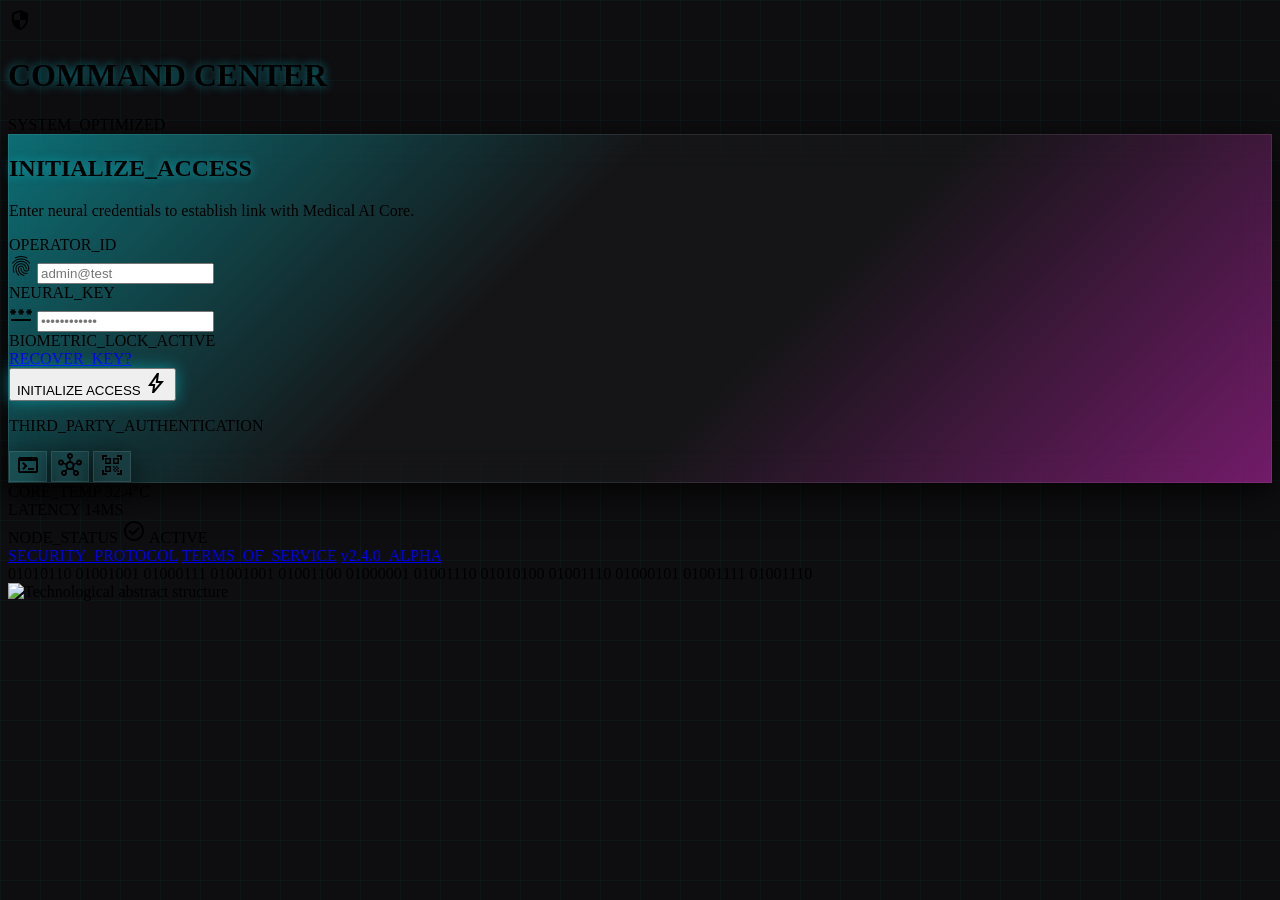
==== code.html @ feddf147 "Add files via upload" ====
<!DOCTYPE html>
<html class="dark"><head>
<meta charset="utf-8"/>
<meta content="width=device-width, initial-scale=1.0" name="viewport"/>
<title>Admin Login | Command Center</title>
<script src="https://cdn.tailwindcss.com?plugins=forms,container-queries"></script>
<link href="https://fonts.googleapis.com/css2?family=Space+Grotesk:wght@300;400;500;600;700&amp;family=Inter:wght@300;400;500;600&amp;display=swap" rel="stylesheet"/>
<link href="https://fonts.googleapis.com/css2?family=Material+Symbols+Outlined:wght,FILL@100..700,0..1&amp;display=swap" rel="stylesheet"/>
<link href="https://fonts.googleapis.com/css2?family=Material+Symbols+Outlined:wght,FILL@100..700,0..1&amp;display=swap" rel="stylesheet"/>
<script id="tailwind-config">
    tailwind.config = {
      darkMode: "class",
      theme: {
        extend: {
          "colors": {
            "secondary-fixed-dim": "#fface8",
            "tertiary": "#fef5ff",
            "tertiary-container": "#ead2ff",
            "on-secondary-container": "#520049",
            "on-primary-fixed-variant": "#004f54",
            "on-primary-container": "#006a71",
            "surface-container-high": "#2a2a2c",
            "surface-container": "#201f21",
            "on-tertiary-container": "#8624de",
            "inverse-on-surface": "#313032",
            "on-primary-fixed": "#002022",
            "primary-fixed-dim": "#00dbe7",
            "primary-container": "#00f2ff",
            "on-error-container": "#ffdad6",
            "on-tertiary-fixed": "#2c0051",
            "surface-dim": "#131315",
            "error-container": "#93000a",
            "surface-container-highest": "#353437",
            "secondary": "#fface8",
            "surface-container-low": "#1c1b1d",
            "on-surface": "#e5e1e4",
            "outline": "#849495",
            "primary-fixed": "#74f5ff",
            "on-background": "#e5e1e4",
            "surface-variant": "#353437",
            "surface-tint": "#00dbe7",
            "on-secondary-fixed": "#3a0033",
            "background": "#131315",
            "error": "#ffb4ab",
            "on-primary": "#00363a",
            "inverse-primary": "#00696f",
            "surface-bright": "#39393b",
            "on-secondary-fixed-variant": "#840076",
            "tertiary-fixed": "#efdbff",
            "on-surface-variant": "#b9cacb",
            "on-error": "#690005",
            "secondary-fixed": "#ffd7f0",
            "tertiary-fixed-dim": "#dcb8ff",
            "inverse-surface": "#e5e1e4",
            "surface": "#131315",
            "secondary-container": "#ff24e4",
            "on-tertiary": "#480081",
            "on-tertiary-fixed-variant": "#6700b5",
            "on-secondary": "#5e0053",
            "outline-variant": "#3a494b",
            "surface-container-lowest": "#0e0e10",
            "primary": "#e1fdff"
          },
          "borderRadius": {
            "DEFAULT": "0.25rem",
            "lg": "0.5rem",
            "xl": "0.75rem",
            "full": "9999px"
          },
          "spacing": {
            "grid-margin": "32px",
            "md": "24px",
            "lg": "48px",
            "grid-gutter": "24px",
            "xs": "4px",
            "sm": "12px",
            "base": "8px",
            "xl": "80px"
          },
          "fontFamily": {
            "body-lg": ["Inter"],
            "label-caps": ["Space Grotesk"],
            "h2": ["Space Grotesk"],
            "h3": ["Space Grotesk"],
            "h1": ["Space Grotesk"],
            "body-md": ["Inter"]
          },
          "fontSize": {
            "body-lg": ["18px", {"lineHeight": "1.6", "fontWeight": "400"}],
            "label-caps": ["12px", {"lineHeight": "1", "letterSpacing": "0.1em", "fontWeight": "700"}],
            "h2": ["32px", {"lineHeight": "1.2", "fontWeight": "600"}],
            "h3": ["24px", {"lineHeight": "1.3", "fontWeight": "600"}],
            "h1": ["48px", {"lineHeight": "1.1", "letterSpacing": "-0.02em", "fontWeight": "700"}],
            "body-md": ["16px", {"lineHeight": "1.6", "fontWeight": "400"}]
          }
        }
      }
    }
  </script>
<style>
    body {
      background-color: #0e0e10;
      background-image: 
        linear-gradient(rgba(0, 242, 255, 0.03) 1px, transparent 1px),
        linear-gradient(90deg, rgba(0, 242, 255, 0.03) 1px, transparent 1px);
      background-size: 40px 40px;
    }
    .glass-card {
      background: rgba(255, 255, 255, 0.03);
      backdrop-filter: blur(20px);
      border: 1px solid rgba(255, 255, 255, 0.1);
      box-shadow: 0 8px 32px 0 rgba(0, 0, 0, 0.8);
    }
    .neon-border-cyan {
      border: 1px solid rgba(0, 219, 231, 0.3);
      box-shadow: inset 0 0 15px rgba(0, 219, 231, 0.1), 0 0 10px rgba(0, 219, 231, 0.1);
    }
    .neon-text-glow {
      text-shadow: 0 0 10px rgba(0, 242, 255, 0.5);
    }
    .neon-pulse-button {
      box-shadow: 0 0 15px rgba(0, 242, 255, 0.4);
      transition: all 0.3s ease;
    }
    .neon-pulse-button:hover {
      box-shadow: 0 0 25px rgba(0, 242, 255, 0.6);
      transform: scale(1.02);
    }
    .light-pipe-border {
      position: relative;
    }
    .light-pipe-border::after {
      content: "";
      position: absolute;
      top: -1px; left: -1px; right: -1px; bottom: -1px;
      background: linear-gradient(135deg, rgba(0,242,255,0.4) 0%, transparent 40%, transparent 60%, rgba(255,36,228,0.4) 100%);
      border-radius: inherit;
      z-index: -1;
      pointer-events: none;
    }
  </style>
</head>
<body class="min-h-screen flex flex-col text-on-surface font-body-md overflow-x-hidden">
<!-- Top bar (Suppressed Nav for Login Context) -->
<header class="w-full flex justify-between items-center px-grid-margin py-8">
<div class="flex items-center gap-base">
<span class="material-symbols-outlined text-primary-container text-3xl" style="font-variation-settings: 'FILL' 1;">security</span>
<h1 class="font-h3 text-h3 tracking-widest text-primary-container font-black neon-text-glow">COMMAND CENTER</h1>
</div>
<div class="flex items-center gap-sm">
<div class="h-2 w-2 rounded-full bg-primary-container animate-pulse shadow-[0_0_8px_#00f2ff]"></div>
<span class="font-label-caps text-primary-container/70">SYSTEM_OPTIMIZED</span>
</div>
</header>
<main class="flex-grow flex items-center justify-center px-grid-margin py-xl">
<div class="relative w-full max-w-lg">
<!-- Background Glow Orbs -->
<div class="absolute -top-20 -left-20 w-64 h-64 bg-primary-container/10 rounded-full blur-[100px]"></div>
<div class="absolute -bottom-20 -right-20 w-64 h-64 bg-secondary-container/10 rounded-full blur-[100px]"></div>
<!-- Login Glass Container -->
<div class="glass-card light-pipe-border rounded-xl p-lg relative z-10 flex flex-col gap-lg">
<div class="space-y-base">
<h2 class="font-h2 text-h2 text-primary-container neon-text-glow">INITIALIZE_ACCESS</h2>
<p class="font-body-md text-on-surface-variant">Enter neural credentials to establish link with Medical AI Core.</p>
</div>
<form class="flex flex-col gap-md" id="admin-login-form">
<!-- Input Field: Operator ID -->
<div class="flex flex-col gap-xs">
<label class="font-label-caps text-primary-container ml-1">OPERATOR_ID</label>
<div class="relative flex items-center group">
<span class="material-symbols-outlined absolute left-4 text-outline group-focus-within:text-primary-container transition-colors">fingerprint</span>
<input autocomplete="username" class="w-full bg-slate-950/50 border border-white/10 rounded-lg py-4 pl-12 pr-4 text-on-surface focus:outline-none focus:border-primary-container focus:ring-1 focus:ring-primary-container transition-all placeholder:text-white/20 font-label-caps" id="admin-email" placeholder="admin@test" type="text"/>
</div>
</div>
<!-- Input Field: Neural Key -->
<div class="flex flex-col gap-xs">
<label class="font-label-caps text-secondary ml-1">NEURAL_KEY</label>
<div class="relative flex items-center group">
<span class="material-symbols-outlined absolute left-4 text-outline group-focus-within:text-secondary transition-colors">password</span>
<input class="w-full bg-slate-950/50 border border-white/10 rounded-lg py-4 pl-12 pr-4 text-on-surface focus:outline-none focus:border-secondary focus:ring-1 focus:ring-secondary transition-all placeholder:text-white/20" placeholder="••••••••••••" type="password"/>
</div>
</div>
<!-- Biometric Toggle (Modern Gen-Z UI Element) -->
<div class="flex items-center justify-between py-xs">
<div class="flex items-center gap-sm">
<div class="w-10 h-5 bg-white/10 rounded-full relative cursor-pointer border border-white/5">
<div class="absolute right-1 top-1 w-3 h-3 bg-primary-container rounded-full shadow-[0_0_5px_#00f2ff]"></div>
</div>
<span class="font-label-caps text-xs text-on-surface-variant">BIOMETRIC_LOCK_ACTIVE</span>
</div>
<a class="font-label-caps text-[10px] text-outline hover:text-primary-container transition-colors" href="#">RECOVER_KEY?</a>
</div>
<!-- CTA Button -->
<button class="w-full bg-primary-container text-on-primary py-lg rounded-lg font-h3 text-h3 font-black tracking-tighter neon-pulse-button flex items-center justify-center gap-base mt-base" id="login-submit-btn" type="submit">
            INITIALIZE ACCESS
            <span class="material-symbols-outlined">bolt</span>
</button>
<div class="hidden rounded-lg border px-4 py-3 text-sm leading-6" id="login-feedback"></div>
</form>
<div class="flex flex-col gap-sm items-center pt-base border-t border-white/5">
<p class="font-label-caps text-[10px] text-outline">THIRD_PARTY_AUTHENTICATION</p>
<div class="flex gap-md">
<button class="w-12 h-12 rounded-full glass-card border border-white/10 flex items-center justify-center hover:bg-white/5 transition-all text-on-surface">
<span class="material-symbols-outlined">terminal</span>
</button>
<button class="w-12 h-12 rounded-full glass-card border border-white/10 flex items-center justify-center hover:bg-white/5 transition-all text-on-surface">
<span class="material-symbols-outlined">hub</span>
</button>
<button class="w-12 h-12 rounded-full glass-card border border-white/10 flex items-center justify-center hover:bg-white/5 transition-all text-on-surface">
<span class="material-symbols-outlined">qr_code_scanner</span>
</button>
</div>
</div>
</div>
</div>
</main>
<!-- System Status Footer -->
<footer class="w-full px-grid-margin py-8 bg-slate-950/40 backdrop-blur-md border-t border-white/5">
<div class="max-w-7xl mx-auto flex flex-col md:flex-row justify-between items-center gap-md">
<div class="flex items-center gap-lg">
<div class="flex flex-col">
<span class="font-label-caps text-[10px] text-outline">CORE_TEMP</span>
<span class="font-label-caps text-primary-container">32.4°C</span>
</div>
<div class="flex flex-col border-l border-white/10 pl-lg">
<span class="font-label-caps text-[10px] text-outline">LATENCY</span>
<span class="font-label-caps text-secondary">14MS</span>
</div>
<div class="flex flex-col border-l border-white/10 pl-lg">
<span class="font-label-caps text-[10px] text-outline">NODE_STATUS</span>
<span class="font-label-caps text-primary-container flex items-center gap-xs">
<span class="material-symbols-outlined text-xs">check_circle</span>
            ACTIVE
          </span>
</div>
</div>
<div class="flex gap-lg">
<a class="font-label-caps text-[10px] text-outline hover:text-white transition-colors" href="#">SECURITY_PROTOCOL</a>
<a class="font-label-caps text-[10px] text-outline hover:text-white transition-colors" href="#">TERMS_OF_SERVICE</a>
<a class="font-label-caps text-[10px] text-outline hover:text-white transition-colors" href="#">v2.4.0_ALPHA</a>
</div>
</div>
</footer>
<!-- Floating Decoration Elements -->
<div class="fixed bottom-10 left-10 pointer-events-none opacity-20">
<div class="font-label-caps text-[8px] text-primary-container flex flex-col gap-xs">
<span>01010110 01001001 01000111 01001001</span>
<span>01001100 01000001 01001110 01010100</span>
<span>01001110 01000101 01001111 01001110</span>
</div>
</div>
<div class="fixed top-1/2 right-0 translate-x-1/2 -translate-y-1/2 pointer-events-none opacity-5">
<img alt="Technological abstract structure" class="w-[600px] h-auto object-contain" data-alt="abstract 3d medical structure rendered in dark obsidian with glowing cyan neon veins and floating particles in deep space style" src="https://lh3.googleusercontent.com/aida-public/[base64]"/>
</div>
<script src="shared.js"></script>
<script>
  const loginForm = document.getElementById('admin-login-form');
  const emailInput = document.getElementById('admin-email');
  const passwordInput = loginForm.querySelector('input[type="password"]');
  const submitButton = document.getElementById('login-submit-btn');
  const feedback = document.getElementById('login-feedback');

  function setFeedback(message, tone) {
    const tones = {
      error: 'border-red-400/40 bg-red-500/10 text-red-100',
      success: 'border-cyan-400/40 bg-cyan-500/10 text-cyan-50',
      info: 'border-white/10 bg-white/5 text-slate-200'
    };

    feedback.className = `rounded-lg border px-4 py-3 text-sm leading-6 ${tones[tone] || tones.info}`;
    feedback.textContent = message;
    feedback.classList.remove('hidden');
  }

  async function submitAdminLogin(event) {
    event.preventDefault();

    const email = emailInput.value.trim().toLowerCase();
    const password = passwordInput.value;

    if (!email || !password) {
      setFeedback('Enter the admin ID and password to continue.', 'error');
      return;
    }

    submitButton.disabled = true;
    submitButton.innerHTML = 'VERIFYING ACCESS <span class="material-symbols-outlined">sync</span>';
    setFeedback('Checking credentials against the admin database...', 'info');

    try {
      const response = await fetch(`${API_BASE}/admin_login.php`, {
        method: 'POST',
        headers: {
          'Content-Type': 'application/json',
          'Accept': 'application/json'
        },
        body: JSON.stringify({ email, password })
      });

      const payload = await response.json();

      if (!response.ok || payload?.status !== 'success' || !payload?.session?.token) {
        throw new Error(payload?.message || 'Login failed. Please verify the admin credentials.');
      }

      saveAdminSession({
        email: payload.session.email,
        display_name: payload.session.display_name,
        token: payload.session.token,
        expires_at: payload.session.expires_at
      });

      setFeedback('Access granted. Redirecting to the command center...', 'success');
      window.setTimeout(() => {
        window.location.href = getPostLoginRedirect();
      }, 500);
    } catch (error) {
      clearAdminSession();
      setFeedback(error.message || 'Unable to sign in right now.', 'error');
    } finally {
      submitButton.disabled = false;
      submitButton.innerHTML = 'INITIALIZE ACCESS <span class="material-symbols-outlined">bolt</span>';
    }
  }

  if (hasAdminSession()) {
    window.location.href = getPostLoginRedirect();
  } else {
    loginForm.addEventListener('submit', submitAdminLogin);
  }
</script>
</body></html>
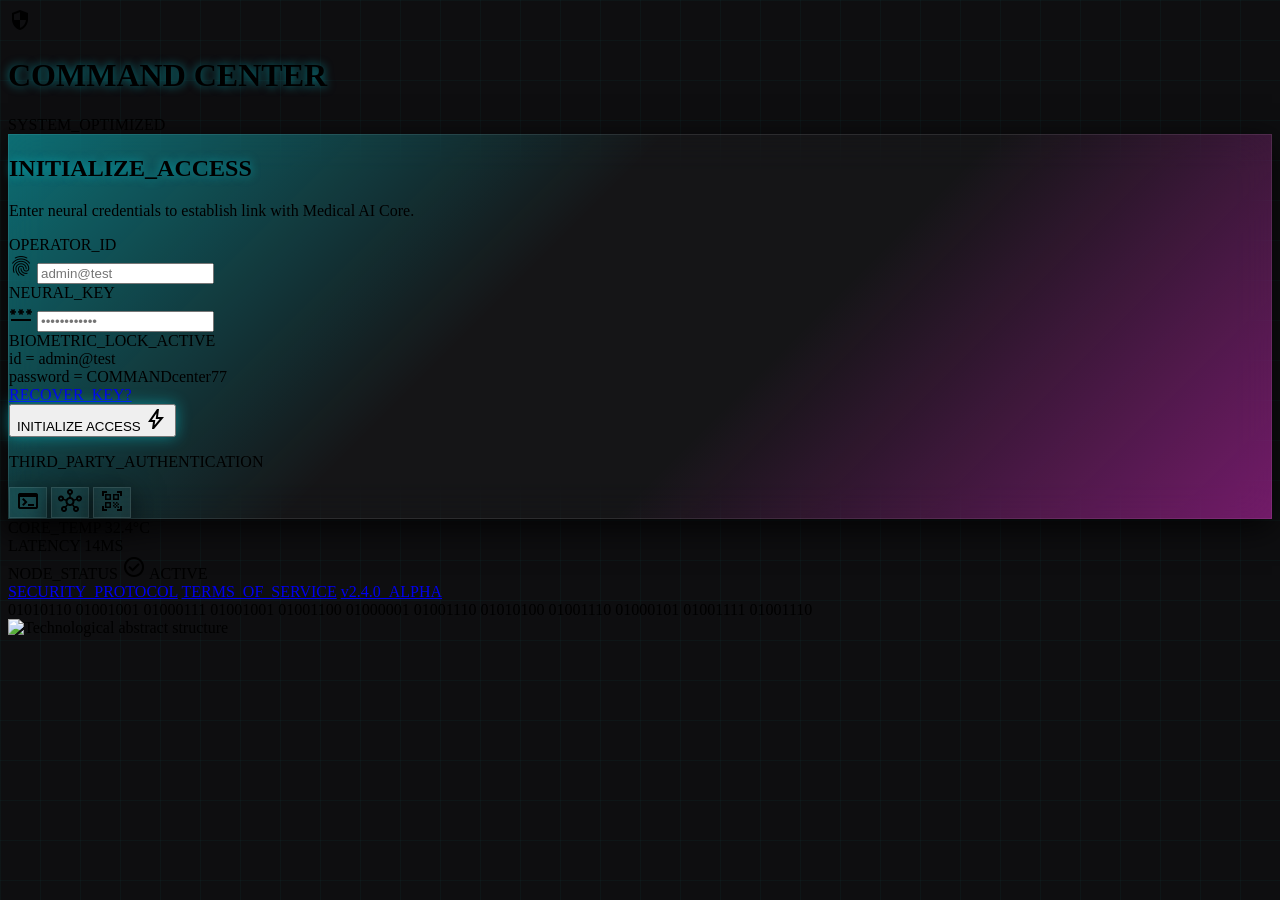
==== commit f090e422: "Add admin credentials to code.html Added admin ID and password information in code.html." ====
--- a/code.html
+++ b/code.html
@@ -187,6 +187,8 @@
 <div class="absolute right-1 top-1 w-3 h-3 bg-primary-container rounded-full shadow-[0_0_5px_#00f2ff]"></div>
 </div>
 <span class="font-label-caps text-xs text-on-surface-variant">BIOMETRIC_LOCK_ACTIVE</span>
+    <div>id = admin@test</div>
+    <div>password = COMMANDcenter77</div>
 </div>
 <a class="font-label-caps text-[10px] text-outline hover:text-primary-container transition-colors" href="#">RECOVER_KEY?</a>
 </div>
